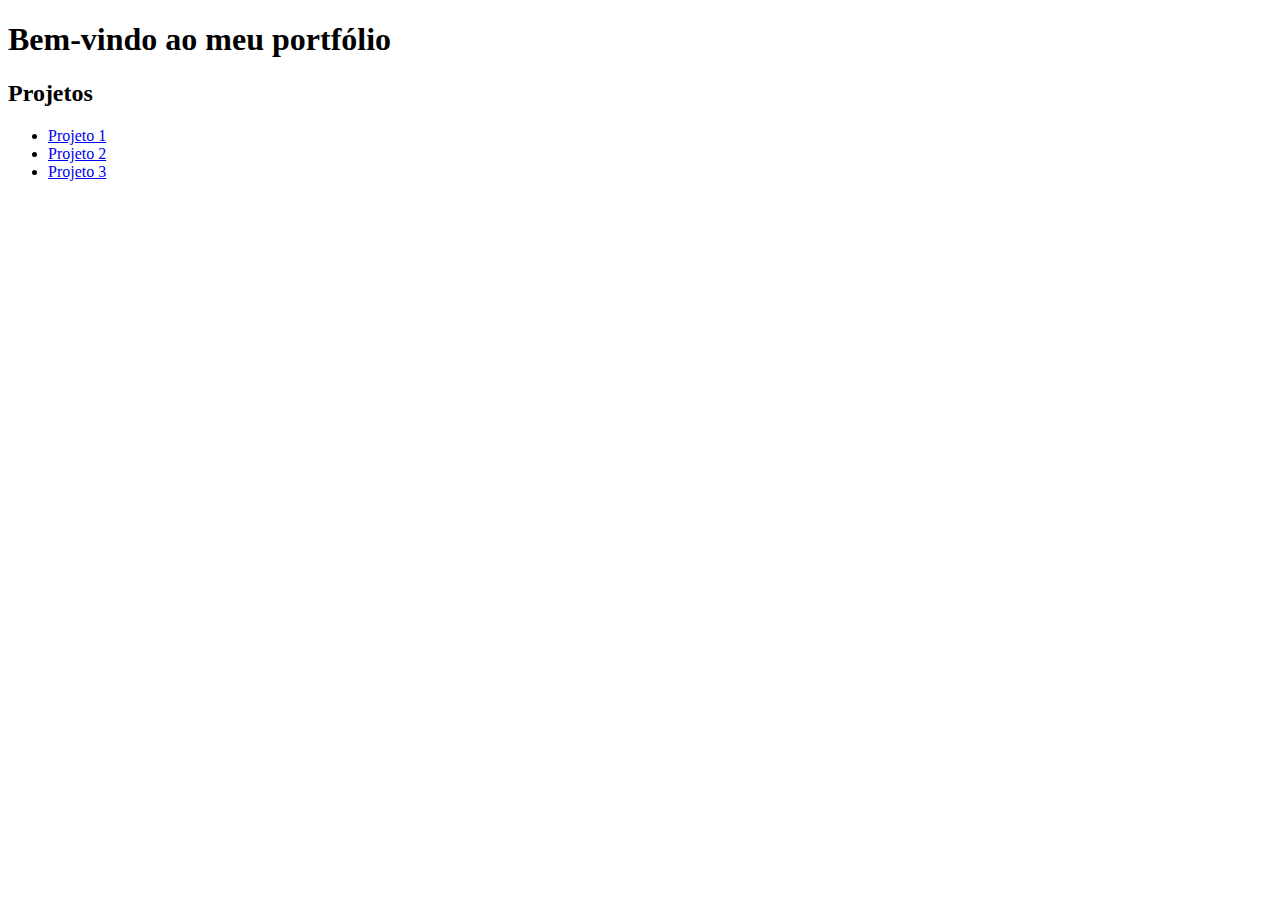
==== index.html @ d4581d1a "first commit" ====
<!DOCTYPE html>
<html lang="en">
<head>
    <meta charset="UTF-8">
    <meta name="viewport" content="width=device-width, initial-scale=1.0">
    <title>Meu Portfólio</title>
    <link rel="stylesheet" href="style.css">
</head>
<body>
    <header>
        <h1>Bem-vindo ao meu portfólio</h1>
    </header>
    <section>
        <h2>Projetos</h2>
        <ul>
            <li><a href="link-do-projeto-1">Projeto 1</a></li>
            <li><a href="link-do-projeto-2">Projeto 2</a></li>
            <li><a href="link-do-projeto-3">Projeto 3</a></li>
        </ul>
    </section>
</body>
</html>
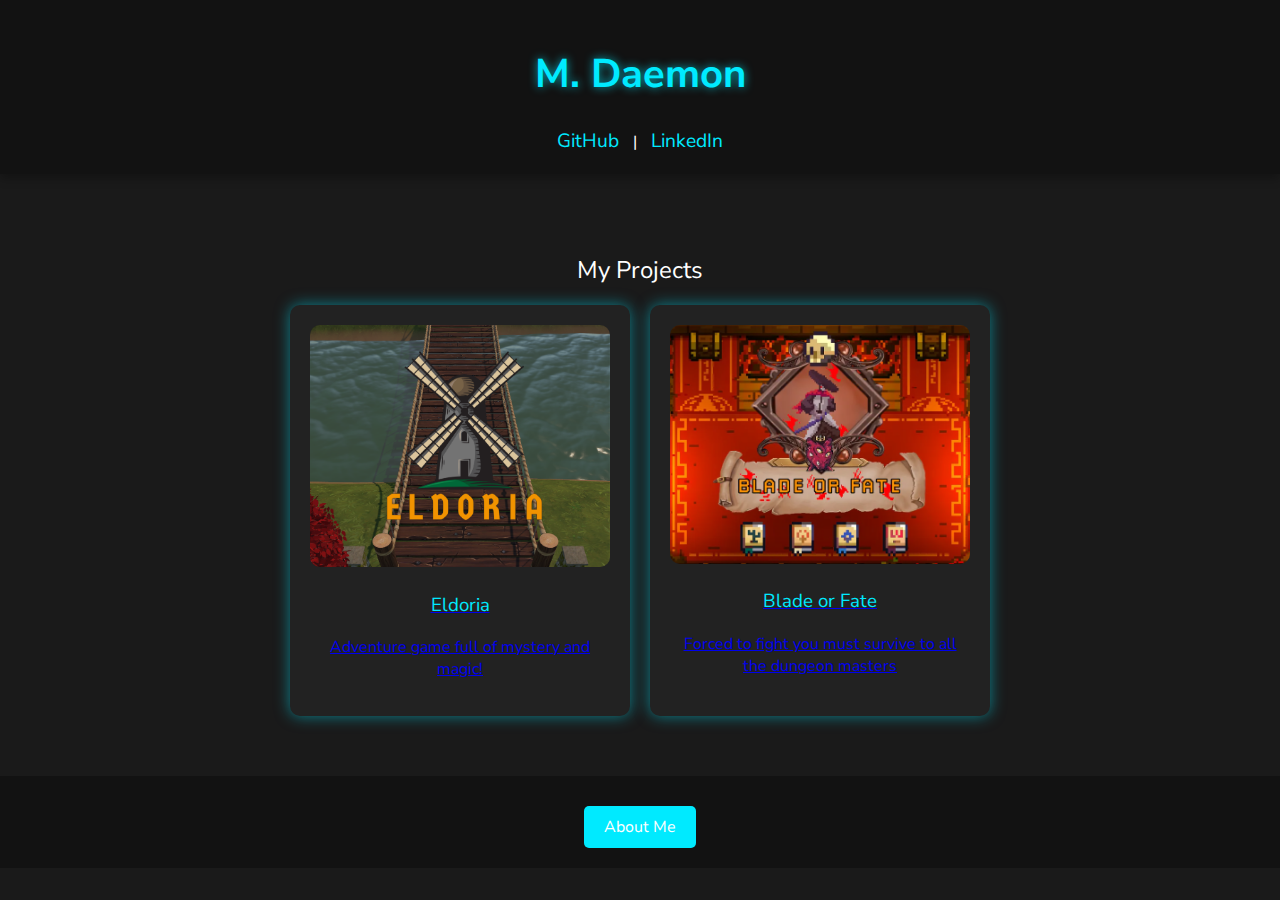
==== commit ae0186c5: "creating portofolio structure" ====
--- a/index.html
+++ b/index.html
@@ -3,20 +3,40 @@
 <head>
     <meta charset="UTF-8">
     <meta name="viewport" content="width=device-width, initial-scale=1.0">
-    <title>Meu Portfólio</title>
+    <title>Mateus Daemon</title>
     <link rel="stylesheet" href="style.css">
+    <link rel="preconnect" href="https://fonts.googleapis.com">
+    <link rel="preconnect" href="https://fonts.gstatic.com" crossorigin>
+    <link href="https://fonts.googleapis.com/css2?family=Nunito+Sans:ital,opsz,wght@0,6..12,200..1000;1,6..12,200..1000&display=swap" rel="stylesheet">
 </head>
 <body>
     <header>
-        <h1>Bem-vindo ao meu portfólio</h1>
+        <h1 class="h1.nunito-main">M. Daemon</h1>
+        <nav class="nunito-main">
+            <a href="https://github.com/your-username" target="_blank">GitHub</a> |
+            <a href="https://www.linkedin.com/in/your-username/" target="_blank">LinkedIn</a>
+        </nav>
     </header>
-    <section>
-        <h2>Projetos</h2>
-        <ul>
-            <li><a href="link-do-projeto-1">Projeto 1</a></li>
-            <li><a href="link-do-projeto-2">Projeto 2</a></li>
-            <li><a href="link-do-projeto-3">Projeto 3</a></li>
-        </ul>
+    
+    <section id="projects">
+        <h2 class="nunito-main">My Projects</h2>
+        <div class="projects-container">
+            <a href="eldoria.html" class="project-card">
+                <img src="Images/Eldoria/Logo.PNG" alt="Eldoria">
+                <h3 class="nunito-main">Eldoria</h3>
+                <p>Adventure game full of mystery and magic!</p>
+            </a>
+        
+            <a href="bladeorfate.html" class="project-card">
+                <img src="Images/BladeOrFate/logo.png" alt="BladeOrFate">
+                <h3 class="nunito-main">Blade or Fate</h3>
+                <p>Forced to fight you must survive to all the dungeon masters</p>
+            </a>
+        </div>
     </section>
+
+    <footer>
+        <a href="aboutme.html" class="btn">About Me</a>
+    </footer>
 </body>
-</html>+</html>
--- a/style.css
+++ b/style.css
@@ -0,0 +1,178 @@
+/* Estilização geral */
+/* General Styles */
+body {
+    background-color: #1a1a1a; /* Grafite escuro */
+    color: #fff;
+    font-family: "Nunito Sans", sans-serif;
+    margin: 0;
+    padding: 0;
+    text-align: center;
+}
+
+/* Header */
+header {
+    background: #121212;
+    padding: 20px;
+    box-shadow: 0px 4px 10px rgba(0, 0, 0, 0.3);
+}
+
+h1 {
+    font-size: 2.5rem;
+    color: #00eaff; /* Azul Neon */
+    text-shadow: 0px 0px 10px rgba(0, 234, 255, 0.7);
+}
+
+nav a {
+    color: #00eaff; /* Azul Neon */
+    text-decoration: none;
+    font-size: 1.2rem;
+    margin: 0 10px;
+    transition: color 0.3s;
+}
+
+nav a:hover {
+    color: #ff0055; /* Vermelho Neon para hover */
+    text-shadow: 0px 0px 10px rgba(255, 0, 85, 0.7);
+}
+
+/* Projects Section */
+#projects {
+    margin: 40px auto;
+    padding: 20px;
+}
+
+.projects-container {
+    display: flex;
+    justify-content: center;
+    flex-wrap: wrap;
+    gap: 20px;
+}
+
+.project-card {
+    background: #222;
+    border-radius: 10px;
+    padding: 20px;
+    width: 300px;
+    box-shadow: 0px 0px 15px rgba(0, 234, 255, 0.5);
+    transition: transform 0.3s;
+}
+
+.project-card:hover {
+    transform: scale(1.05);
+}
+
+.project-card img {
+    width: 100%;
+    border-radius: 10px;
+}
+
+.project-card h3 {
+    color: #00eaff;
+}
+
+.btn {
+    display: inline-block;
+    margin-top: 10px;
+    padding: 10px 20px;
+    background: #00eaff;
+    color: white;
+    text-decoration: none;
+    border-radius: 5px;
+    transition: background 0.3s;
+}
+
+.btn:hover {
+    background: #ff0055;
+    box-shadow: 0px 0px 10px rgba(255, 0, 85, 0.7);
+}
+
+/* Footer */
+footer {
+    padding: 20px;
+    background: #121212;
+    margin-top: 40px;
+}
+
+#game-details {
+    max-width: 800px;
+    margin: 40px auto;
+    text-align: center;
+    padding: 20px;
+    background: white;
+    border-radius: 10px;
+    box-shadow: 0 4px 8px rgba(0, 0, 0, 0.1);
+}
+
+#game-details img {
+    width: 100%;
+    max-width: 400px;
+    border-radius: 10px;
+}
+
+#game-details ul {
+    list-style: none;
+    padding: 0;
+}
+
+#game-details li {
+    margin: 10px 0;
+}
+
+#game-details a {
+    color: #00aced;
+    text-decoration: none;
+    font-weight: bold;
+}
+
+#game-details a:hover {
+    text-decoration: underline;
+}
+
+#about-me, #technical-info {
+    max-width: 800px;
+    margin: 40px auto;
+    text-align: center;
+    padding: 20px;
+    background: white;
+    border-radius: 10px;
+    box-shadow: 0 4px 8px rgba(0, 0, 0, 0.1);
+}
+
+#technical-info ul {
+    list-style: none;
+    padding: 0;
+}
+
+#technical-info li {
+    margin: 10px 0;
+    font-size: 18px;
+}
+
+.skills-container {
+    display: flex;
+    justify-content: center;
+    gap: 15px;
+    flex-wrap: wrap;
+    margin-top: 10px;
+}
+
+.skills-container span {
+    background: #00aced;
+    color: white;
+    padding: 10px 15px;
+    border-radius: 5px;
+    font-weight: bold;
+}
+
+/* Aplicando a fonte Nunito Sans com um peso específico e configurações personalizadas */
+.nunito-main {
+    font-family: "Nunito Sans", sans-serif;
+    font-optical-sizing: auto;
+    font-weight: 400;  /* Ajuste o peso conforme necessário, por exemplo, 400 para normal */
+    font-style: normal;
+    font-variation-settings: "wdth" 100, "YTLC" 500;
+  }
+
+.h1.nunito-main {
+    color: #D3D3D3; /* Cor cinza claro/gelo */
+}
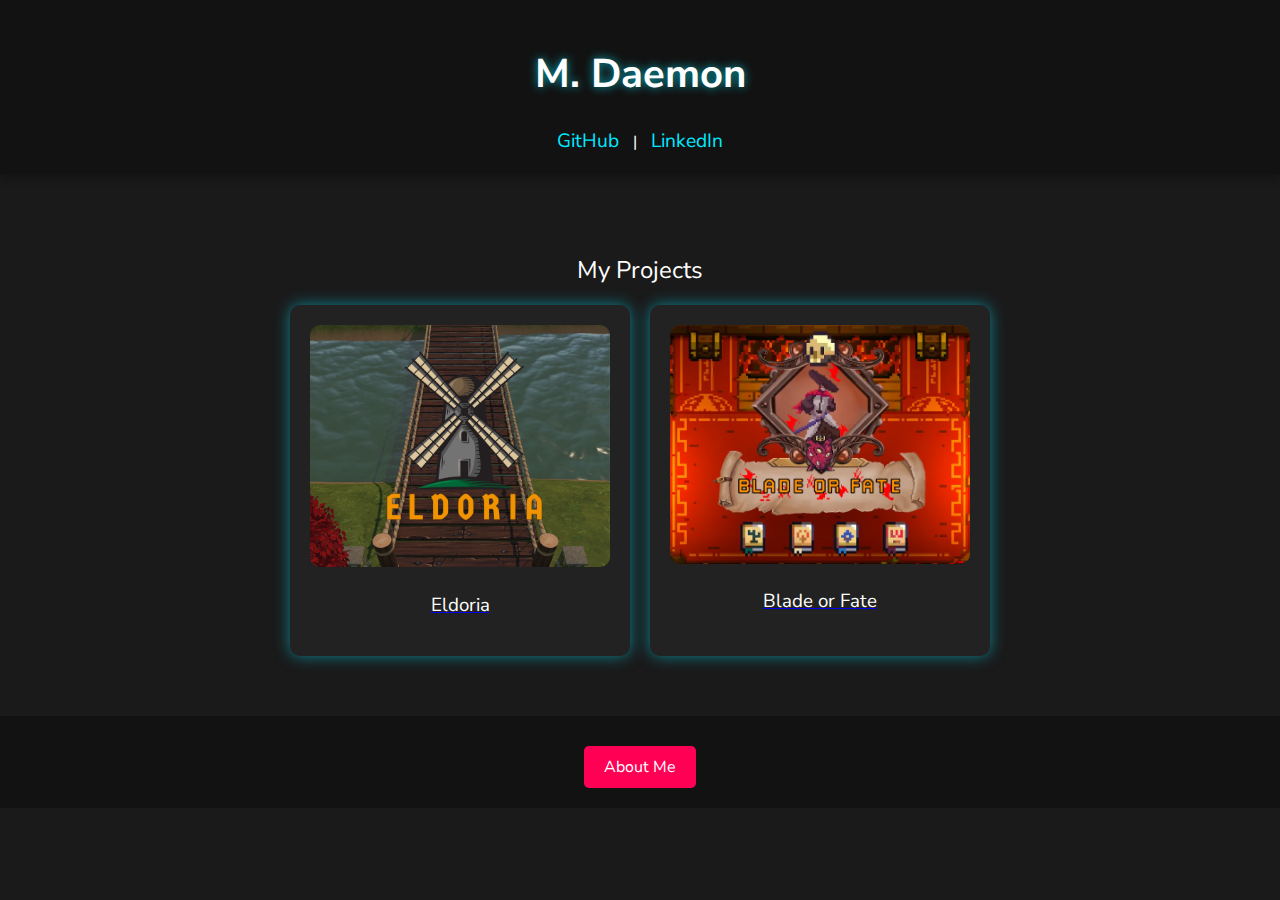
==== commit 86623592: "upgrading a few design details" ====
--- a/index.html
+++ b/index.html
@@ -24,13 +24,11 @@
             <a href="eldoria.html" class="project-card">
                 <img src="Images/Eldoria/Logo.PNG" alt="Eldoria">
                 <h3 class="nunito-main">Eldoria</h3>
-                <p>Adventure game full of mystery and magic!</p>
             </a>
         
             <a href="bladeorfate.html" class="project-card">
                 <img src="Images/BladeOrFate/logo.png" alt="BladeOrFate">
                 <h3 class="nunito-main">Blade or Fate</h3>
-                <p>Forced to fight you must survive to all the dungeon masters</p>
             </a>
         </div>
     </section>
--- a/style.css
+++ b/style.css
@@ -18,7 +18,7 @@
 
 h1 {
     font-size: 2.5rem;
-    color: #00eaff; /* Azul Neon */
+    color: #ffffff; /* Azul Neon */
     text-shadow: 0px 0px 10px rgba(0, 234, 255, 0.7);
 }
 
@@ -67,14 +67,14 @@
 }
 
 .project-card h3 {
-    color: #00eaff;
+    color: #ffffff;
 }
 
 .btn {
     display: inline-block;
     margin-top: 10px;
     padding: 10px 20px;
-    background: #00eaff;
+    background: #ff0055;
     color: white;
     text-decoration: none;
     border-radius: 5px;
@@ -82,8 +82,8 @@
 }
 
 .btn:hover {
-    background: #ff0055;
-    box-shadow: 0px 0px 10px rgba(255, 0, 85, 0.7);
+    background: #5f5f5f;
+    box-shadow: 0px 0px 10px rgba(255, 255, 255, 0.7);
 }
 
 /* Footer */
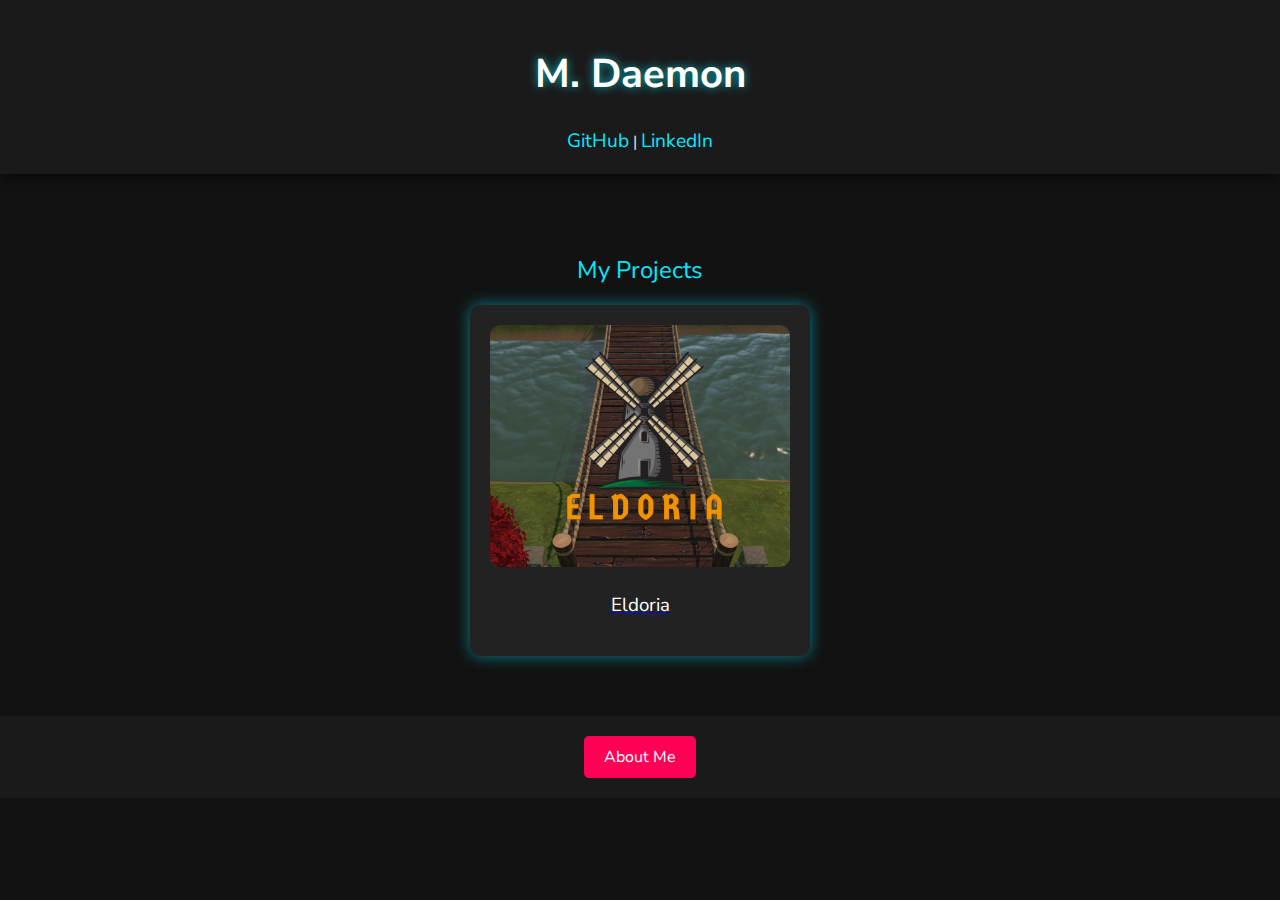
==== commit bf5ef998: "improved game details page" ====
--- a/index.html
+++ b/index.html
@@ -25,11 +25,6 @@
                 <img src="Images/Eldoria/Logo.PNG" alt="Eldoria">
                 <h3 class="nunito-main">Eldoria</h3>
             </a>
-        
-            <a href="bladeorfate.html" class="project-card">
-                <img src="Images/BladeOrFate/logo.png" alt="BladeOrFate">
-                <h3 class="nunito-main">Blade or Fate</h3>
-            </a>
         </div>
     </section>
 
--- a/style.css
+++ b/style.css
@@ -1,8 +1,8 @@
 /* Estilização geral */
 /* General Styles */
 body {
-    background-color: #1a1a1a; /* Grafite escuro */
-    color: #fff;
+    background-color: #121212;
+    color: #e0e0e0;
     font-family: "Nunito Sans", sans-serif;
     margin: 0;
     padding: 0;
@@ -11,27 +11,37 @@
 
 /* Header */
 header {
-    background: #121212;
-    padding: 20px;
-    box-shadow: 0px 4px 10px rgba(0, 0, 0, 0.3);
-}
+    background: #1a1a1a;
+    padding: 20px;
+    box-shadow: 0px 4px 10px rgba(0, 0, 0, 0.5);
+}
+
 
 h1 {
     font-size: 2.5rem;
-    color: #ffffff; /* Azul Neon */
+    color: #ffffff;
     text-shadow: 0px 0px 10px rgba(0, 234, 255, 0.7);
 }
 
+h2, h3 {
+    color: #00eaff;
+}
+
+p {
+    font-size: 1.1rem;
+    line-height: 1.5;
+    color: #cfcfcf;
+}
+
 nav a {
-    color: #00eaff; /* Azul Neon */
+    color: #00eaff;
     text-decoration: none;
     font-size: 1.2rem;
-    margin: 0 10px;
     transition: color 0.3s;
 }
 
 nav a:hover {
-    color: #ff0055; /* Vermelho Neon para hover */
+    color: #ff0055;
     text-shadow: 0px 0px 10px rgba(255, 0, 85, 0.7);
 }
 
@@ -72,7 +82,6 @@
 
 .btn {
     display: inline-block;
-    margin-top: 10px;
     padding: 10px 20px;
     background: #ff0055;
     color: white;
@@ -89,18 +98,17 @@
 /* Footer */
 footer {
     padding: 20px;
-    background: #121212;
+    background: #1a1a1a;
     margin-top: 40px;
 }
 
 #game-details {
     max-width: 800px;
     margin: 40px auto;
-    text-align: center;
-    padding: 20px;
-    background: white;
-    border-radius: 10px;
-    box-shadow: 0 4px 8px rgba(0, 0, 0, 0.1);
+    padding: 20px;
+    background: #1a1a1a;
+    border-radius: 10px;
+    box-shadow: 0 4px 8px rgba(0, 234, 255, 0.3);
 }
 
 #game-details img {
@@ -176,3 +184,65 @@
 .h1.nunito-main {
     color: #D3D3D3; /* Cor cinza claro/gelo */
 }
+
+/* Estilização do vídeo */
+.game-video {
+    margin: 20px 0;
+}
+
+.game-video video {
+    width: 100%;
+    max-width: 700px;
+    border-radius: 10px;
+    box-shadow: 0px 0px 15px rgba(0, 234, 255, 0.5);
+}
+
+/* Requisitos do jogo */
+.game-requirements {
+    list-style: none;
+    padding: 0;
+}
+
+.game-requirements li {
+    background: rgba(255, 255, 255, 0.1);
+    padding: 10px;
+    margin: 5px 0;
+    border-radius: 5px;
+    font-weight: bold;
+}
+
+/* Tecnologias utilizadas */
+.tech-icons {
+    display: flex;
+    justify-content: center;
+    gap: 15px;
+    margin-top: 10px;
+}
+
+.tech-icons img {
+    max-width: 50px;
+    max-height: 50px;
+    object-fit: contain;
+    transition: transform 0.3s;
+}
+
+.tech-icons img:hover {
+    transform: scale(1.1);
+}
+
+ul {
+    list-style: none;
+    padding: 0;
+}
+
+li a {
+    color: #00eaff;
+    text-decoration: none;
+    font-weight: bold;
+    transition: color 0.3s;
+}
+
+li a:hover {
+    color: #ff0055;
+    text-shadow: 0px 0px 10px rgba(255, 0, 85, 0.7);
+}
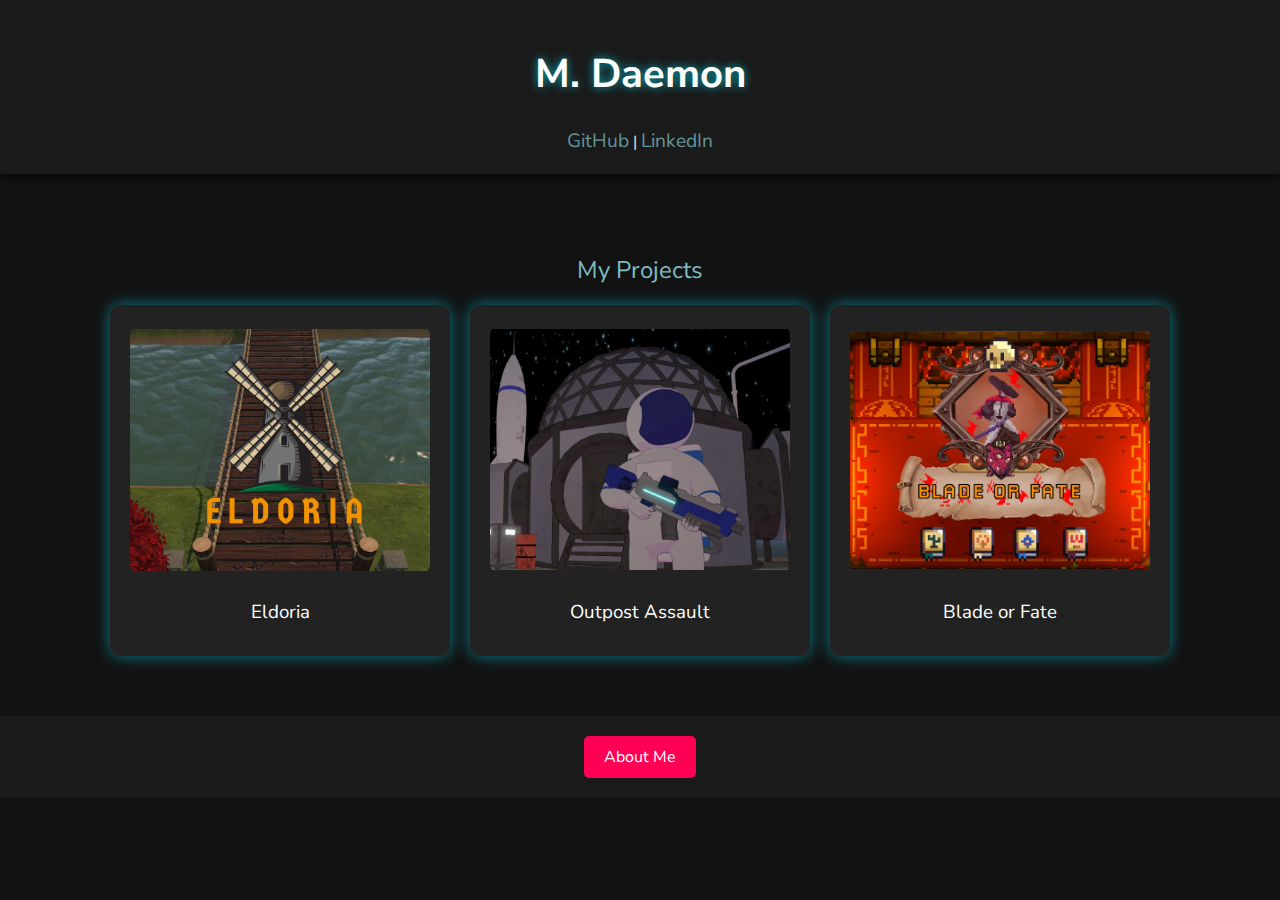
==== commit 9ff8f02f: "created new game pages and updated the current pages" ====
--- a/index.html
+++ b/index.html
@@ -25,6 +25,16 @@
                 <img src="Images/Eldoria/Logo.PNG" alt="Eldoria">
                 <h3 class="nunito-main">Eldoria</h3>
             </a>
+
+            <a href="outpostassault.html" class="project-card">
+                <img src="Images/OutpostAssault/logo_test3.png" alt="OutpostAssault">
+                <h3 class="nunito-main">Outpost Assault</h3>
+            </a>
+
+            <a href="bladeorfate.html" class="project-card">
+                <img src="Images/BladeOrFate/logo.png" alt="OutpostAssault">
+                <h3 class="nunito-main">Blade or Fate</h3>
+            </a>
         </div>
     </section>
 
--- a/style.css
+++ b/style.css
@@ -24,7 +24,7 @@
 }
 
 h2, h3 {
-    color: #00eaff;
+    color: #7dbec4;
 }
 
 p {
@@ -34,7 +34,7 @@
 }
 
 nav a {
-    color: #00eaff;
+    color: #64959b;
     text-decoration: none;
     font-size: 1.2rem;
     transition: color 0.3s;
@@ -73,7 +73,9 @@
 
 .project-card img {
     width: 100%;
-    border-radius: 10px;
+    height: 80%;
+    border-radius: 10px;
+    object-fit: contain;
 }
 
 .project-card h3 {
@@ -102,6 +104,21 @@
     margin-top: 40px;
 }
 
+footer .btn {
+    display: inline-block;
+    padding: 10px 20px;
+    background: #ff0055;
+    color: white;
+    text-decoration: none;
+    border-radius: 5px;
+    transition: background 0.3s;
+}
+
+footer .btn:hover {
+    background: #5f5f5f;
+    box-shadow: 0px 0px 10px rgba(255, 255, 255, 0.7);
+}
+
 #game-details {
     max-width: 800px;
     margin: 40px auto;
@@ -136,14 +153,23 @@
     text-decoration: underline;
 }
 
-#about-me, #technical-info {
+#about-me {
     max-width: 800px;
     margin: 40px auto;
+    padding: 20px;
+    background: #1a1a1a;
+    border-radius: 10px;
+    box-shadow: 0 4px 8px rgba(0, 234, 255, 0.3);
+}
+
+#technical-info {
+    max-width: 800px;
+    margin: 40px auto;
     text-align: center;
     padding: 20px;
-    background: white;
-    border-radius: 10px;
-    box-shadow: 0 4px 8px rgba(0, 0, 0, 0.1);
+    background: #1a1a1a;
+    border-radius: 10px;
+    box-shadow: 0 4px 8px rgba(0, 234, 255, 0.3);
 }
 
 #technical-info ul {
@@ -154,6 +180,7 @@
 #technical-info li {
     margin: 10px 0;
     font-size: 18px;
+    color: #cfcfcf;
 }
 
 .skills-container {
@@ -236,7 +263,7 @@
 }
 
 li a {
-    color: #00eaff;
+    color: #1d8a94;
     text-decoration: none;
     font-weight: bold;
     transition: color 0.3s;
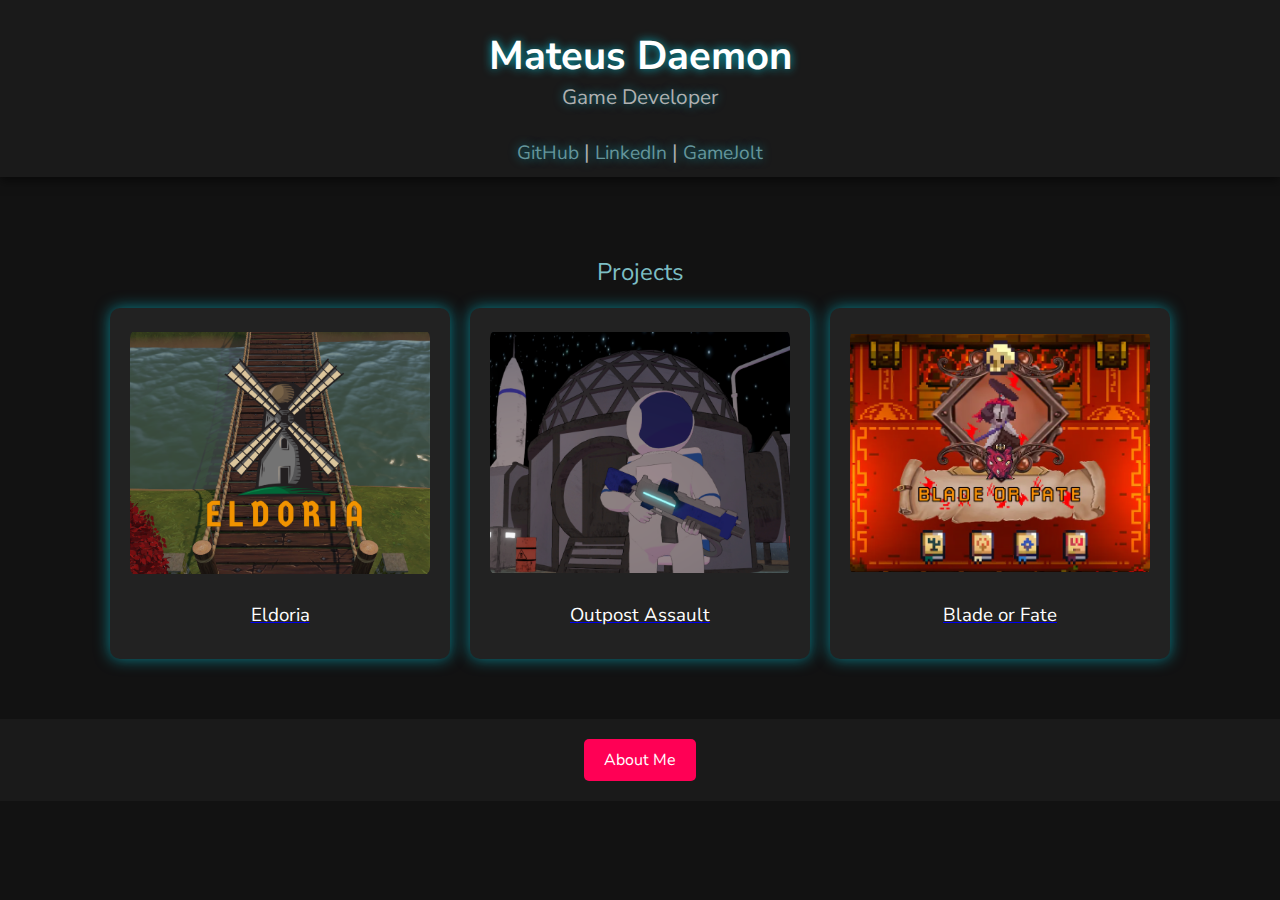
==== commit 2f7b7555: "added trailers for eldoria and outpost assault" ====
--- a/index.html
+++ b/index.html
@@ -11,15 +11,17 @@
 </head>
 <body>
     <header>
-        <h1 class="h1.nunito-main">M. Daemon</h1>
+        <h1 class="h1.nunito-main">Mateus Daemon</h1>
+        <h2 class="subtitle">Game Developer</h>
         <nav class="nunito-main">
-            <a href="https://github.com/your-username" target="_blank">GitHub</a> |
-            <a href="https://www.linkedin.com/in/your-username/" target="_blank">LinkedIn</a>
+            <a href="https://github.com/mateusdaemon?tab=repositories" target="_blank">GitHub</a> |
+            <a href="https://www.linkedin.com/in/mateusdaemon/" target="_blank">LinkedIn</a> |
+            <a href="https://gamejolt.com/@MDaemon" target="_blank">GameJolt</a>
         </nav>
     </header>
     
     <section id="projects">
-        <h2 class="nunito-main">My Projects</h2>
+        <h2 class="nunito-main">Projects</h2>
         <div class="projects-container">
             <a href="eldoria.html" class="project-card">
                 <img src="Images/Eldoria/Logo.PNG" alt="Eldoria">
--- a/style.css
+++ b/style.css
@@ -12,8 +12,18 @@
 /* Header */
 header {
     background: #1a1a1a;
-    padding: 20px;
+    padding: 2px;
     box-shadow: 0px 4px 10px rgba(0, 0, 0, 0.5);
+}
+
+.subtitle {
+    font-size: 1.3rem;
+    color: #b0b0b0;
+    font-weight: 400;
+    margin-top: -25px; /* Reduz o espaço entre o título e o subtítulo */
+    margin-bottom: 10px;
+    line-height: 1.2; /* Ajusta a altura da linha para ficar mais compacta */
+    text-shadow: 0px 0px 10px rgba(0, 234, 255, 0.5);
 }
 
 
@@ -31,6 +41,11 @@
     font-size: 1.1rem;
     line-height: 1.5;
     color: #cfcfcf;
+}
+
+nav {
+    margin-top: 30px;
+    margin-bottom: 5px;
 }
 
 nav a {
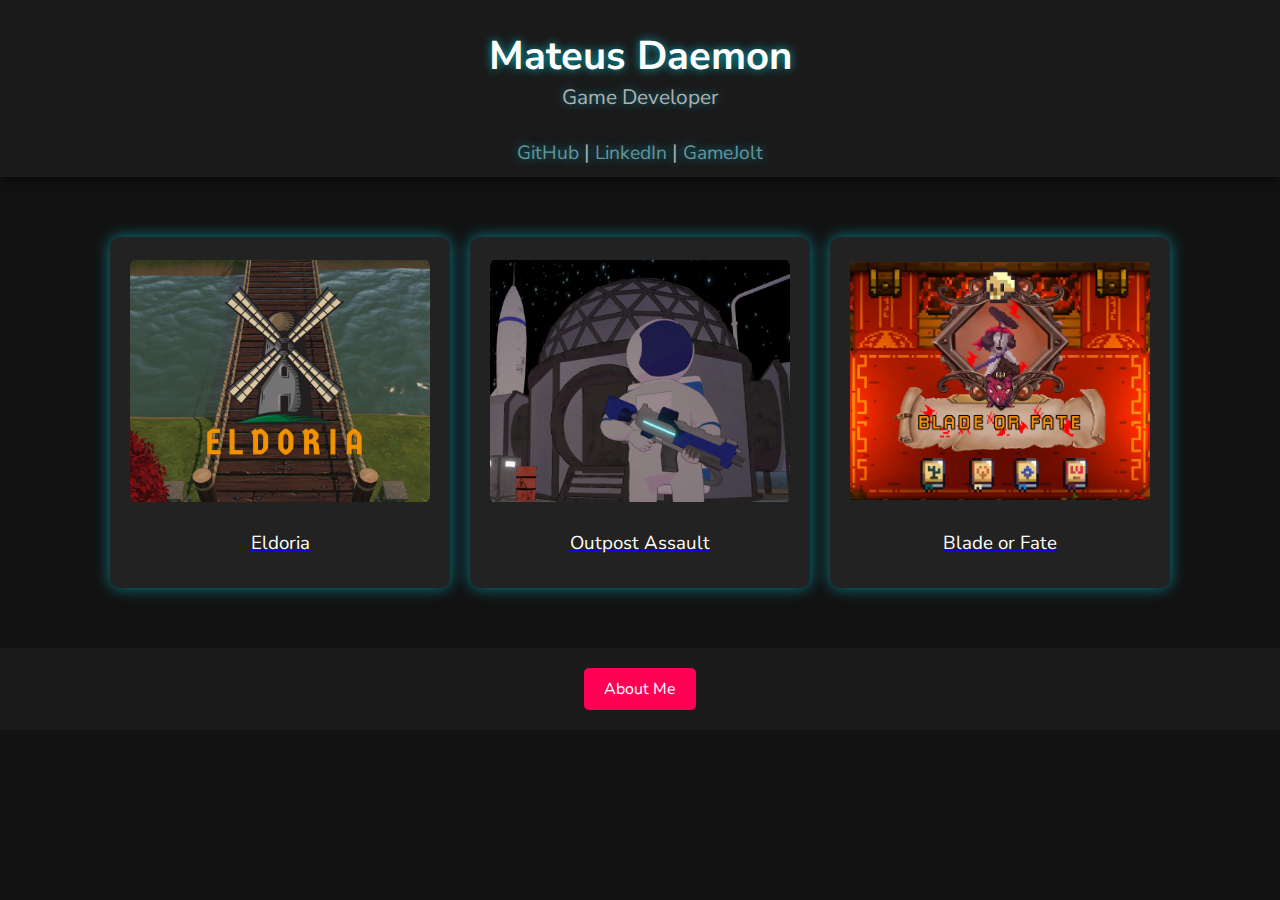
==== commit 14ae3c22: "removed projects title" ====
--- a/index.html
+++ b/index.html
@@ -21,7 +21,6 @@
     </header>
     
     <section id="projects">
-        <h2 class="nunito-main">Projects</h2>
         <div class="projects-container">
             <a href="eldoria.html" class="project-card">
                 <img src="Images/Eldoria/Logo.PNG" alt="Eldoria">
